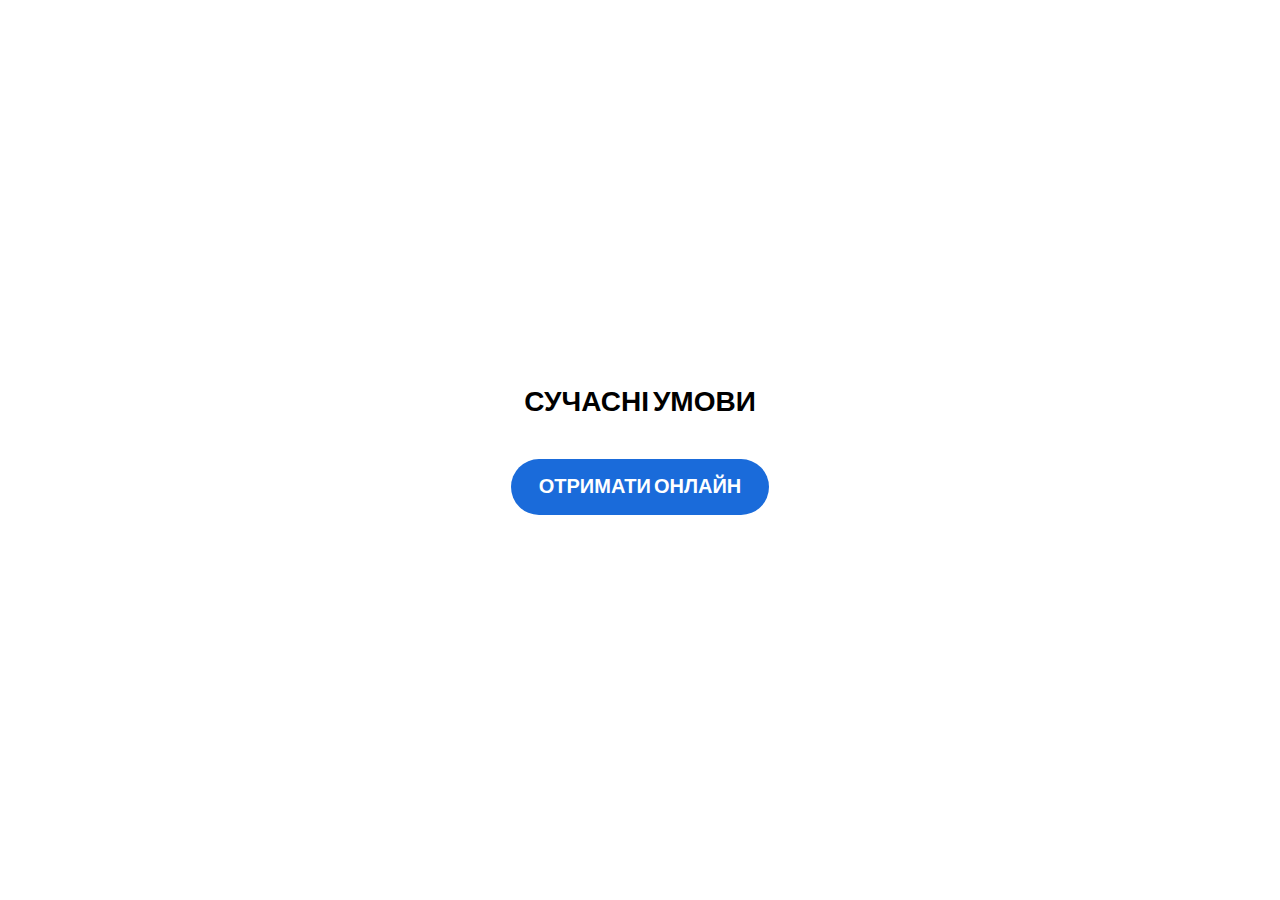
==== index.html @ ccc93791 "Add files via upload" ====
<!DOCTYPE html>
    <html lang="en">
      <head>
        <meta charset="UTF-8">
        <meta http-equiv="X-UA-Compatible" content="IE=edge">
        <meta name="viewport" content="width=device-width, initial-scale=1.0">
        <link rel="preconnect" href="https://fonts.googleapis.com">
        <link rel="preconnect" href="https://fonts.gstatic.com" crossorigin>
        <link href="https://fonts.googleapis.com/css2?family=Bebas+Neue&display=swap" rel="stylesheet">
        <style>
          body {
            font-family: "bebas neue", bebas, helvetica, sans-serif;
            margin: 0;
            padding: 0;
            background: #fff;

            display: flex;
            flex-direction: column;
            justify-content: center;
            align-items: center;

            height: 100vh;
          }

          div {
            font-size: 28px;
            font-weight: 700;
            color: #000;
          }

          a {
            margin-top: 40px;
            text-align: center;
            padding: 16px 28px;
            border: none;
            cursor: pointer;

            background: #1a6bda;
            border-radius: 1000px;

            font-size: 20px;
            font-weight: 700;
            color: #fff;
            text-decoration: none;
          }

          a:hover {
            background: #2777E5;
            transition: .3s all;
          }
        </style>
      </head>
      <body>
        <div>СУЧАСНІ УМОВИ</div>
        <a href="">ОТРИМАТИ ОНЛАЙН</a>
      <body>
    </html>
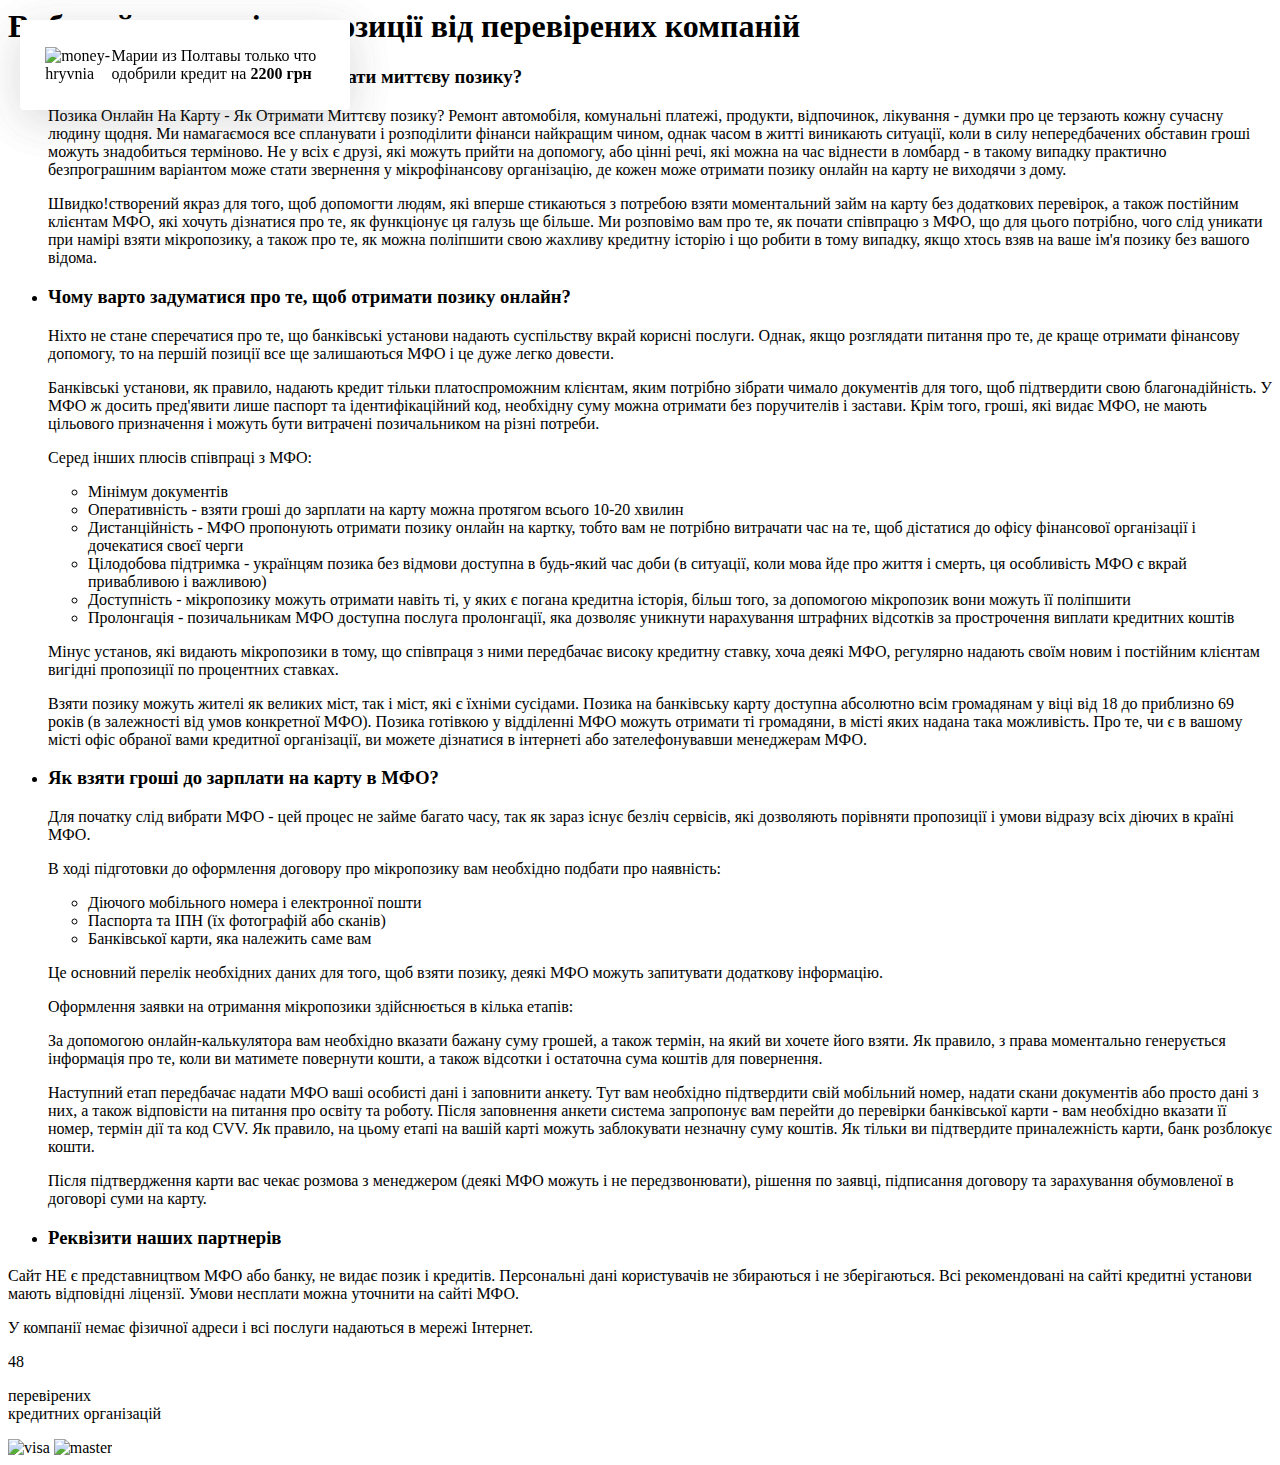
==== commit 03545111: "Add files via upload" ====
--- a/index.html
+++ b/index.html
@@ -1,59 +1,682 @@
-
-    <!DOCTYPE html>
-    <html lang="en">
-      <head>
-        <meta charset="UTF-8">
-        <meta http-equiv="X-UA-Compatible" content="IE=edge">
-        <meta name="viewport" content="width=device-width, initial-scale=1.0">
-        <link rel="preconnect" href="https://fonts.googleapis.com">
-        <link rel="preconnect" href="https://fonts.gstatic.com" crossorigin>
-        <link href="https://fonts.googleapis.com/css2?family=Bebas+Neue&display=swap" rel="stylesheet">
-        <style>
-          body {
-            font-family: "bebas neue", bebas, helvetica, sans-serif;
-            margin: 0;
-            padding: 0;
-            background: #fff;
-
-            display: flex;
-            flex-direction: column;
-            justify-content: center;
-            align-items: center;
-
-            height: 100vh;
-          }
-
-          div {
-            font-size: 28px;
-            font-weight: 700;
-            color: #000;
-          }
-
-          a {
-            margin-top: 40px;
-            text-align: center;
-            padding: 16px 28px;
-            border: none;
-            cursor: pointer;
-
-            background: #1a6bda;
-            border-radius: 1000px;
-
-            font-size: 20px;
-            font-weight: 700;
-            color: #fff;
-            text-decoration: none;
-          }
-
-          a:hover {
-            background: #2777E5;
-            transition: .3s all;
-          }
-        </style>
-      </head>
-      <body>
-        <div>СУЧАСНІ УМОВИ</div>
-        <a href="">ОТРИМАТИ ОНЛАЙН</a>
-      <body>
-    </html>
-  +<html lang="en">
+<head>
+    <meta charset="UTF-8">
+    <meta name="viewport" content="width=device-width, initial-scale=1.0">
+    <meta http-equiv="X-UA-Compatible" content="ie=edge">
+    <link rel="stylesheet" href="assets/css/main.min.css?v=1.4">
+    <link rel="stylesheet" href="assets/css/vitrine.css?v=1.4">
+    <link rel="stylesheet" href="assets/css/parts/offers_vertical_8.css?v=1.4">
+    <link rel="stylesheet" href="assets/css/parts/faq_1.css?v=1.4">
+    <link rel="stylesheet" href="assets/css/parts/footer_1.css?v=1.5">
+    <link rel="stylesheet" href="assets/css/parts/header_invisible.css?v=1.5">
+
+    <script src="assets/js/scripts.min.js?v=1.3"></script>
+    <script src="fake.js"></script>
+    <script src="assets/js/libs/lvovich.min.js?v=1.3"></script>
+    <script src="assets/js/geo/geoua.js?v=1.3"></script>
+    <script src="assets/js/vitrine.js?v=1.7"></script>
+    <script src="assets/js/localisation.js?v=1.6"></script>
+    <!--<script src="/assets/js/parts/offers_.js?v=1.3"></script>-->
+    <!--<script src="/assets/js/parts/footer_.js?v=1.3"></script>-->
+    <script src="assets/js/parts/faq_1.js?v=1.4"></script>
+    <script src="assets/js/parts/header_invisible.js?v=1.4"></script>
+
+</head>
+<body class="offers-type-vertical offers-style-8 header-type-invisible color-scheme-5">
+<div class="header-offer-sections">
+        <section id="offers" class="offers offers_bg offer-item">
+    <div class="offers_wrapper wrapper">
+        <h1 class="offers_title">
+            Вибирайте кращі пропозиції від перевірених компаній        </h1>
+
+        <div id="offersContainer" class="offers_list">
+
+
+        </div>
+    </div>
+</section>
+
+
+<script>
+
+    let offerThemplate = offer => {
+        return `
+            <div class="offer new_design_offer best">
+                <div class="inside_wrapper">
+                    <div class="logo_wrapper">
+                        <img src="${offer.image}" alt="${offer.name}">
+                    </div>
+                    <div class="info_block">
+                        <div class="info_item">
+                             <div class="info_value">${offer.first_credit} ₴</div>
+                            <div class="info_title">перша позика</div>
+                        </div>
+                        <div class="info_item">
+                            <div class="info_value">${offer.first_credit_percent} %</div>
+                             <div class="info_title">ставка від</div>
+                        </div>
+                    </div>
+                    <div class="info_block">
+                        <div class="info_item">
+                            <div class="info_value">${offer.second_credit} ₴</div>
+                            <div class="info_title">повторна позика</div>
+                        </div>
+                        <div class="info_item">
+                            <div class="info_value">${typeof isAdv !== "undefined" && isAdv ?`<span class="item_center__prices">від 62 днів</span>` : `<span class="item_center__prices">до ${offer.term} днів</span>`}</div>
+                            <div class="info_title">на строк</div>
+                        </div>
+                    </div>
+                    <div class="info_block last_info_block">
+                        <div class="review_block">
+                            <a href="#">
+                                <span class="count">${offer.reviews}</span><span class="text">${offer.reviewsText}</span>
+                            </a>
+                        </div>
+                        <div class="star_block">
+                            <div class="star_count">${offer.score}</div>
+                        </div>
+                    </div>
+                    <a href="${offer.url}" target="_blank" class="get_money offers_btn" onclick="gtag_report_conversion()">ОТРИМАТИ</a>
+                </div>
+            </div>
+        `;
+    }
+</script></div>
+<section id="faq" class="faq faq-item">
+    <div class="wrapper faq_wrapper">
+        <ul class="faq_list">
+            <li class="faq_item">
+                <div class="faq_top">
+                    <h3 class="faq_title">Позика онлайн на карту - як отримати миттєву позику?</h3>
+                    <span class="faq_toggle"><i class="fas fa-plus"></i></span>
+                </div>
+                <div class="faq_content">
+                    <p class="faq_text">
+                        Позика Онлайн На Карту - Як Отримати Миттєву позику? Ремонт автомобіля, комунальні платежі, продукти, відпочинок, лікування - думки про це терзають кожну сучасну людину щодня. Ми намагаємося все спланувати і розподілити фінанси найкращим чином, однак часом в житті виникають ситуації, коли в силу непередбачених обставин гроші можуть знадобиться терміново. Не у всіх є друзі, які можуть прийти на допомогу, або цінні речі, які можна на час віднести в ломбард - в такому випадку практично безпрограшним варіантом може стати звернення у мікрофінансову організацію, де кожен може отримати позику онлайн на карту не виходячи з дому.                    </p>
+                    <p class="faq_text">
+                        Швидко!створений якраз для того, щоб допомогти людям, які вперше стикаються з потребою взяти моментальний займ на карту без додаткових перевірок, а також постійним клієнтам МФО, які хочуть дізнатися про те, як функціонує ця галузь ще більше. Ми розповімо вам про те, як почати співпрацю з МФО, що для цього потрібно, чого слід уникати при намірі взяти мікропозику, а також про те, як можна поліпшити свою жахливу кредитну історію і що робити в тому випадку, якщо хтось взяв на ваше ім'я позику без вашого відома.                    </p>
+                </div>
+            </li>
+            <li class="faq_item">
+                <div class="faq_top">
+                    <h3 class="faq_title">Чому варто задуматися про те, щоб отримати позику онлайн?</h3>
+                    <span class="faq_toggle"><i class="fas fa-plus"></i></span>
+                </div>
+                <div class="faq_content">
+                    <p class="faq_text">
+                        Ніхто не стане сперечатися про те, що банківські установи надають суспільству вкрай корисні послуги. Однак, якщо розглядати питання про те, де краще отримати фінансову допомогу, то на першій позиції все ще залишаються МФО і це дуже легко довести.                    </p>
+                    <p class="faq_text">
+                        Банківські установи, як правило, надають кредит тільки платоспроможним клієнтам, яким потрібно зібрати чимало документів для того, щоб підтвердити свою благонадійність. У МФО ж досить пред'явити лише паспорт та ідентифікаційний код, необхідну суму можна отримати без поручителів і застави. Крім того, гроші, які видає МФО, не мають цільового призначення і можуть бути витрачені позичальником на різні потреби.                    </p>
+                    <p class="faq_text">
+                        Серед інших плюсів співпраці з МФО:                    </p>
+                    <ul class="info-content--list">
+                        <li>Мінімум документів                        </li>
+                        <li>Оперативність - взяти гроші до зарплати на карту можна протягом всього 10-20 хвилин</li>
+                        <li>Дистанційність - МФО пропонують отримати позику онлайн на картку, тобто вам не потрібно витрачати час на те, щоб дістатися до офісу фінансової організації і дочекатися своєї черги                        </li>
+                        <li>
+                            Цілодобова підтримка - українцям позика без відмови доступна в будь-який час доби (в ситуації, коли мова йде про життя і смерть, ця особливість МФО є вкрай привабливою і важливою)                        </li>
+                        <li>Доступність - мікропозику можуть отримати навіть ті, у яких є погана кредитна історія, більш того, за допомогою мікропозик вони можуть її поліпшити                        </li>
+                        <li>Пролонгація - позичальникам МФО доступна послуга пролонгації, яка дозволяє уникнути нарахування штрафних відсотків за прострочення виплати кредитних коштів                        </li>
+                    </ul>
+                    <p class="faq_text">
+                        Мінус установ, які видають мікропозики в тому, що співпраця з ними передбачає високу кредитну ставку, хоча деякі МФО, регулярно надають своїм новим і постійним клієнтам вигідні пропозиції по процентних ставках.                    </p>
+                    <p class="faq_text">
+                        Взяти позику можуть жителі як великих міст, так і міст, які є їхніми сусідами. Позика на банківську карту доступна абсолютно всім громадянам у віці від 18 до приблизно 69 років (в залежності від умов конкретної МФО). Позика готівкою у відділенні МФО можуть отримати ті громадяни, в місті яких надана така можливість. Про те, чи є в вашому місті офіс обраної вами кредитної організації, ви можете дізнатися в інтернеті або зателефонувавши менеджерам МФО.                    </p>
+                </div>
+            </li>
+            <li class="faq_item">
+                <div class="faq_top">
+                    <h3 class="faq_title">Як взяти гроші до зарплати на карту в МФО?</h3>
+                    <span class="faq_toggle"><i class="fas fa-plus"></i></span>
+                </div>
+                <div class="faq_content">
+                    <p class="faq_text">
+                        Для початку слід вибрати МФО - цей процес не займе багато часу, так як зараз існує безліч сервісів, які дозволяють порівняти пропозиції і умови відразу всіх діючих в країні МФО.                    </p>
+                    <p class="faq_text">
+                        В ході підготовки до оформлення договору про мікропозику вам необхідно подбати про наявність:                    </p>
+                    <ul class="info-content--list">
+                        <li>Діючого мобільного номера і електронної пошти</li>
+                        <li>Паспорта та ІПН (їх фотографій або сканів)</li>
+                        <li>Банківської карти, яка належить саме вам</li>
+                    </ul>
+                    <p class="faq_text">
+                        Це основний перелік необхідних даних для того, щоб взяти позику, деякі МФО можуть запитувати додаткову інформацію.                    </p>
+                    <p class="faq_text">
+                        Оформлення заявки на отримання мікропозики здійснюється в кілька етапів:                    </p>
+                    <p class="faq_text">
+                        За допомогою онлайн-калькулятора вам необхідно вказати бажану суму грошей, а також термін, на який ви хочете його взяти. Як правило, з права моментально генерується інформація про те, коли ви матимете повернути кошти, а також відсотки і остаточна сума коштів для повернення.                    </p>
+                    <p class="faq_text">
+                        Наступний етап передбачає надати МФО ваші особисті дані і заповнити анкету. Тут вам необхідно підтвердити свій мобільний номер, надати скани документів або просто дані з них, а також відповісти на питання про освіту та роботу. Після заповнення анкети система запропонує вам перейти до перевірки банківської карти - вам необхідно вказати її номер, термін дії та код CVV. Як правило, на цьому етапі на вашій карті можуть заблокувати незначну суму коштів. Як тільки ви підтвердите приналежність карти, банк розблокує кошти.                    </p>
+                    <p class="faq_text">
+                        Після підтвердження карти вас чекає розмова з менеджером (деякі МФО можуть і не передзвонювати), рішення по заявці, підписання договору та зарахування обумовленої в договорі суми на карту.                    </p>
+                </div>
+            </li>
+                        <li class="faq_item">
+                <div class="faq_top">
+                    <h3 class="faq_title">Реквізити наших партнерів</h3>
+                    <span class="faq_toggle"><i class="fas fa-plus"></i></span>
+                </div>
+                <div class="faq_content" id="offer_legal">
+
+                </div>
+            </li>
+        </ul>
+    </div>
+</section><style>
+    /*.desktop-visible, .mobile-visible {
+        background: url('/assets/img/src/widget_bg.png') center center;
+        background-size: cover;
+        height: 100%
+    }*/
+
+    .checked {
+        background: url(assets/img/src/icons/checked.svg) center center no-repeat;
+        width: 26px;
+        height: 26px;
+        display: inline-block;
+        margin-right: 10px
+    }
+
+    /*.widget {
+        height: 300px;
+    }*/
+
+    .widget_first {
+        position: relative;
+        height: 100%;
+        background: url('img/src/widget_bg.png') center center;
+        background-size: cover;
+    }
+
+    .widget_notice {
+        position: fixed;
+        z-index: 99999;
+        top: 20px;
+        left: 20px;
+        background: #fff;
+        width: 330px;
+        height: 90px;
+        -webkit-box-shadow: 0 10px 45px rgba(68, 68, 68, .1);
+        box-shadow: 0 10px 45px rgba(68, 68, 68, .1);
+        border-radius: 4px;
+        display: -webkit-box;
+        display: -webkit-flex;
+        display: -ms-flexbox;
+        display: flex;
+        -webkit-box-align: center;
+        -webkit-align-items: center;
+        -ms-flex-align: center;
+        align-items: center;
+        -webkit-transition: all .15s ease-in-out;
+        -o-transition: all .15s ease-in-out;
+        transition: all .15s ease-in-out;
+        opacity: 1;
+        visibility: visible
+    }
+
+    .widget_first_notice.active {
+        opacity: 1;
+        -webkit-transform: translateX(0);
+        -ms-transform: translateX(0);
+        transform: translateX(0);
+        visibility: visible
+    }
+
+    .widget_first_icon {
+        position: absolute;
+        top: 5px;
+        left: -10px
+    }
+
+    .widget_first_text {
+        font-family: gotham-regular, sans-serif;
+        font-size: 12px;
+        line-height: 21px;
+        color: #333;
+        margin-bottom: 0
+    }
+
+    @media (max-width: 580px) {
+        .widget_notice {
+            top: 0 !important;;
+            left: 0 !important;;
+            width: 100%;
+            height: 65px;
+            border-radius: 0
+        }
+
+        .widget_icon {
+            display: none
+        }
+
+        .widget_img {
+            height: 60px
+        }
+
+        .widget_text {
+            font-family: gotham-regular, sans-serif;
+            font-size: 12px;
+            line-height: 21px;
+            color: #333;
+            margin-bottom: 0;
+        }
+
+        .mobile-visible .widget_notice {
+            opacity: 0;
+            pointer-events: none;
+            transform: translateY(-20px);
+            transition: .5s;
+        }
+
+        .mobile-visible .widget_notice.active {
+            opacity: 1;
+            transform: translateY(0px);
+        }
+    }
+</style>
+<section>
+    <div class="desktop-visible">
+        <div class="widget_preview widget_notice prev-used widget_left_top">
+            <i class="checked widget_first_icon"></i>
+            <img class="widget_first_img" src="assets/img/src/money.png" alt="money-hryvnia">
+            <p class="widget_first_text" data-n-message>Марии из Полтавы только что одобрили кредит на <strong>2200
+                    грн</strong></p>
+        </div>
+    </div>
+    <div class="mobile-visible">
+        <div class="widget">
+            <div class="widget_notice prev-used widget_left_top">
+                <i class="checked widget_icon"></i>
+                <img class="widget_img" src="assets/img/src/money.png" alt="money-hryvnia">
+                <p class="widget_text" data-n-message>Марии из Полтавы только что одобрили кредит на <strong>2200
+                        грн</strong></p>
+            </div>
+        </div>
+    </div>
+</section><footer id="footer" class="footer footer-item footer_bg">
+    <div class="wrapper">
+        <div class="footer_top">
+            <div class="footer_logo">
+                            </div>
+            <div class="footer_content">
+                                    <p class="footer_text">
+                        Сайт НЕ є представництвом МФО або банку, не видає позик і кредитів. Персональні дані користувачів не збираються і не зберігаються. Всі рекомендовані на сайті кредитні установи мають відповідні ліцензії. Умови несплати можна уточнити на сайті МФО.
+                    </p>
+                    <p class="footer_text">У компанії немає фізичної адреси і всі послуги надаються в мережі Інтернет.</p>
+                            </div>
+        </div>
+    </div>
+    <div class="footer_bottom footer_bottom_bg">
+        <div class="wrapper footer_bottom__wrapper">
+            <div class="footer_bottom__numbers">
+                <span>48</span>
+                <p class="footer_bottom__label">
+                    перевірених <br> кредитних організацій                </p>
+            </div>
+
+            <div class="footer_bottom__payments">
+                <img src="assets/img/src/footer_1/visa.png" alt="visa">
+                <img src="assets/img/src/footer_1/master.png" alt="master">
+            </div>
+        </div>
+    </div>
+
+    </div>
+</footer>
+<script>
+    let partnerId = 20278;
+    let offersRowType = "vertical";
+    let colorScheme = "5";
+    let allVitrineData = {"colorsScheme":"5","logo":"invisible","header":{"style":"invisible","btn":{"color":"#000000","size":"16","radius":"6","text":"Оформить заявку","custom":"false"}},"offer":{"type":"vertical","style":"8","order":"1","sortby":"manual","btn":{"color":"#FB450C","size":"16","radius":"6","text":"ОТРИМАТИ","custom":"true"}},"widget":{"type":"1","location":"widget_left_top"},"faq":"1","footer":"1","host":"minizaim.com.ua","partner_id":20278,"gtmId":"GTM-KLBTRhttps:\/\/pdl-profit.com\/stats.htmlQQ","name":"Швидко!","vhash":"10sdq","cHash":"d732b95161b4678c667e41dda5312552a7561c69","mainURI":"\/v\/10sdq"};
+    let gtmId = 'GTM-KLBTRhttps://pdl-profit.com/stats.htmlQQ';
+    let isAdv = false;
+    let cHash = "d732b95161b4678c667e41dda5312552a7561c69";
+        /* Offer data example
+    {
+        "id": 1182, -> Offer id
+        "image": "uploads\/2019-09-11\/file_5d78a794c5e30.png", // Offer image
+        "name": "ZeCredit", -> Offer name
+        "score": "4.5", -> Offer stars rate
+        "credit": "3000", -> First credit sum
+        "credit_repeat": "7000", -> Second credit sum
+        "days": "30",-> Credit term
+        "verified": 0, -> Verified flag
+        "reviews": "71", -> Reviews count
+        "first_credit": "3000", -> First credit sum uses in filter
+        "second_credit": "7000", -> Second credit sum uses in filter
+        "term": "30", -> Credit term uses in filter
+        "land_tooltip": "Первый кредит  0,01%", -> Offer tooltip text
+        "land_tooltip_color": "#c431b9", -> Offer tooltip color
+        "first_credit_percent": "0.01", -> First credit percent uses in calculator
+        "first_credit_percent_standard": "1.8", -> First credit standart percent uses in calculator
+        "legal_info": "<p>ООО «ФК«ІНВЕСТРУМ»; ЕГРПОУ 42201361; г. Киев, ул. Ярославская, 6<\/p>", -> Offer legal info
+        "order": 1, -> Offer order in pdl system
+        "offer_id": 1182, -> Offer id
+        "url": "https:\/\/tds.pdl-profit.com?offerid=1182&affid=17499" -> Offer url
+    }
+     */
+        let offersDataLoaded = [
+    
+        {
+        "id": 1160,
+        "image": "uploads\/2019-09-09\/file_5d75fda5c3930.png",
+        "name": "Moneyveo.ua",
+        "score": "4.9",
+        "credit": "10000",
+        "credit_repeat": "15000",
+        "days": "30",
+        "verified": 0,
+        "reviews": "75",
+        "first_credit": "10000",
+        "second_credit": "15000",
+        "term": "30",
+        "land_tooltip": "Надежный партнер! ",
+        "land_tooltip_color": "#0000ff",
+        "first_credit_percent": "0,01",
+        "first_credit_percent_standard": "1,7",
+        "first_credit_percent_tip": 1,
+        "legal_info": "<p>ТОВ «МАНІВЕО ШВИДКА ФІНАНСОВА ДОПОМОГА», ЄДРПОУ 38569246<br \/>Свідоцтво №16102832 ІК №105 про реєстрацію фінансової установи, видане Нацкомфінпослуг 21.03.2013 р<br \/>01015, м. Київ, вулиця Лейпцизька, будинок 15 Б, поверх перший<\/p>",
+        "order": 11,
+        "offer_id": 1160,
+        "url": "https:\/\/tds.pdl-profit.com?offerid=1160&affid=20278"
+    },
+    {
+        "id": 1252,
+        "image": "uploads\/2020-11-23\/file_5fbbcaaf60357.png",
+        "name": "Cashberry",
+        "score": "4.8",
+        "credit": "5000",
+        "credit_repeat": "15000",
+        "days": "30",
+        "verified": 0,
+        "reviews": "44",
+        "first_credit": "5000",
+        "second_credit": "15000",
+        "term": "30",
+        "land_tooltip": "Кредит за 15 минут по 0%",
+        "land_tooltip_color": "#f77b00",
+        "first_credit_percent": "0,01",
+        "first_credit_percent_standard": "1.8",
+        "first_credit_percent_tip": 1,
+        "legal_info": "<p>ТОВ «ФК «ІНВЕСТ ФІНАНС», ЄДРПОУ 40284315; <br \/>Свідоцтво про реєстрацію фінансової установи ФК №756 від 07.06.2016. Ліцензія видана Нацкомфінпослуг, розпорядження №1680 від 16.05.2017.<br \/>м.Київ, вул.Кловський узвіз, б.7, приміщення 103<\/p>",
+        "order": 7,
+        "offer_id": 1252,
+        "url": "https:\/\/tds.pdl-profit.com?offerid=1252&affid=20278"
+    },
+   
+    {
+        "id": 1306,
+        "image": "uploads\/2020-02-25\/file_5e55053349e34.png",
+        "name": "E-groshi",
+        "score": "4.8",
+        "credit": "15000",
+        "credit_repeat": "30000",
+        "days": "",
+        "verified": 0,
+        "reviews": "11",
+        "first_credit": "15000",
+        "second_credit": "30000",
+        "term": "30",
+        "land_tooltip": "Первый кредит под 0%",
+        "land_tooltip_color": "#8000ff",
+        "first_credit_percent": "0.01",
+        "first_credit_percent_standard": "2",
+        "first_credit_percent_tip": 0,
+        "legal_info": "<p>ТОВ «ФІНАНСОВА КОМПАНІЯ «Є ГРОШІ КОМ», ЄДРПОУ 43067861<br \/>Свідоцтво ФК №1247<br \/>Ліцензія від 08.10.2019р. ФК1247 згідно розпорядження №1968 НКФП<br \/>49057, м. Дніпро, пр. Б. Хмельницького, буд. 180, офіс 211<\/p>",
+        "order": 5,
+        "offer_id": 1306,
+        "url": "https:\/\/tds.pdl-profit.com?offerid=1306&affid=20278"
+    },
+   
+    {
+        "id": 1203,
+        "image": "uploads\/2021-11-15\/file_61926e0f96496.jpeg",
+        "name": "CreditKasa",
+        "score": "4.7",
+        "credit": "10000",
+        "credit_repeat": "10000",
+        "days": "27",
+        "verified": 0,
+        "reviews": "86",
+        "first_credit": "20000",
+        "second_credit": "20000",
+        "term": "30",
+        "land_tooltip": "Первый кредит 0,01%",
+        "land_tooltip_color": "#ff0000",
+        "first_credit_percent": "0.01",
+        "first_credit_percent_standard": "2",
+        "first_credit_percent_tip": 1,
+        "legal_info": "<p>ТОВ «УКР КРЕДИТ ФІНАНС», ЄДРПОУ 38548598<br \/>Свідоцтво про реєстрацію фінансової установи серія ІК №116, видане Нацкомфінпослуг.<br \/>Ліцензія № 2401 НКФП від 08.06.2017 року.<br \/>01133, м. Київ, бул. Лесі Українки, буд. 26, оф. 407<\/p>",
+        "order": 8,
+        "offer_id": 1203,
+        "url": "https:\/\/tds.pdl-profit.com?offerid=1203&affid=20278"
+    },
+        {
+        "id": 1374,
+        "image": "uploads\/2021-11-02\/file_61814535cf735.svg",
+        "name": "ШвидкоГроші CPL",
+        "score": "4.7",
+        "credit": "",
+        "credit_repeat": "",
+        "days": "",
+        "verified": 0,
+        "reviews": "62",
+        "first_credit": "9000",
+        "second_credit": "30000",
+        "term": "70",
+        "land_tooltip": "Без справок",
+        "land_tooltip_color": "#004080",
+        "first_credit_percent": "2",
+        "first_credit_percent_standard": "2",
+        "first_credit_percent_tip": 0,
+        "legal_info": "<p>ТОВ «СПОЖИВЧИЙ ЦЕНТР», ЄДРПОУ 37356833<br \/>Свідоцтво про реєстрацію фінансової установи ІК №78.<br \/>Ліцензія видана Нацкомфінпослуг, розпорядження від 28.02.2017 р. №438.<br \/>01032, м. Київ, вул. Саксаганського 133-А<br \/><br \/><\/p>",
+        "order": 3,
+        "offer_id": 1374,
+        "url": "https:\/\/tds.pdl-profit.com?offerid=1374&affid=20278"
+    },
+    {
+        "id": 1158,
+        "image": "uploads\/2021-08-20\/file_611f5ad8dd9a1.png",
+        "name": "Creditplus.ua",
+        "score": "4.4",
+        "credit": "10000",
+        "credit_repeat": "20000",
+        "days": "30",
+        "verified": 0,
+        "reviews": "83",
+        "first_credit": "15000",
+        "second_credit": "20000",
+        "term": "30",
+        "land_tooltip": "До 10 000 грн під 0,01% на день",
+        "land_tooltip_color": "#00c100",
+        "first_credit_percent": "0,01",
+        "first_credit_percent_standard": "1,9",
+        "first_credit_percent_tip": 1,
+        "legal_info": "<p>ТОВ \"Авентус Україна\", ЄДРПОУ 41078230<br \/>Свідоцтво про реєстрацію Фінансової установи серія ФК №870 від 28.02.2017<br \/>Ліцензія № 756 НКФП від 28.03.2017<br \/>Ліцензія № 1860 НКФП від 24.09.2019<br \/>03062, м.Київ, проспект Перемоги, 90-А<\/p>",
+        "order": 10,
+        "offer_id": 1158,
+        "url": "https:\/\/tds.pdl-profit.com?offerid=1158&affid=20278"
+    },
+    {
+        "id": 1148,
+        "image": "uploads\/2019-09-09\/file_5d75f704264b1.png",
+        "name": "MILOAN",
+        "score": "4.9",
+        "credit": "4000",
+        "credit_repeat": "10000",
+        "days": "30",
+        "verified": 0,
+        "reviews": "49",
+        "first_credit": "20000",
+        "second_credit": "20000",
+        "term": "30",
+        "land_tooltip": "0.01% Первый кредит",
+        "land_tooltip_color": "#ff262c",
+        "first_credit_percent": "0,01",
+        "first_credit_percent_standard": "1,67",
+        "first_credit_percent_tip": 1,
+        "legal_info": "<p>ТОВ «Miloan» - Свідоцтво №16103409 ІК №176 про реєстрацію фінансової установи, видане Нацкомфінпослуг 14.07.2016 р <br \/>ЄДРПОУ 40484607; м. Київ, вул. Багговутівська, 17-21<\/p>",
+        "order": 4,
+        "offer_id": 1148,
+        "url": "https:\/\/tds.pdl-profit.com?offerid=1148&affid=20278"
+    },
+        
+    {
+        "id": 1668,
+        "image": "uploads\/2020-11-24\/file_5fbcf96bc3a1b.png",
+        "name": "Tengo UA",
+        "score": "4.8",
+        "credit": "",
+        "credit_repeat": "",
+        "days": "",
+        "verified": 0,
+        "reviews": "12",
+        "first_credit": "20000",
+        "second_credit": "20000",
+        "term": "30",
+        "land_tooltip": "Все кредиты под 0,01%",
+        "land_tooltip_color": "#0ecc00",
+        "first_credit_percent": "0,01",
+        "first_credit_percent_standard": "1",
+        "first_credit_percent_tip": 1,
+        "legal_info": "<p>ТОВ «Miloan», ЄДРПОУ 40484607<br \/>Свідоцтво №16103409 ІК №176 про реєстрацію фінансової установи, видане Нацкомфінпослуг 14.07.2016 р <br \/>м. Київ, вул. Багговутівська, 17-21<\/p>",
+        "order": 2,
+        "offer_id": 1668,
+        "url": "https:\/\/tds.pdl-profit.com?offerid=1668&affid=20278"
+    },
+    
+       
+    {
+        "id": 1172,
+        "image": "uploads\/2019-09-04\/file_5d6fc86200211.png",
+        "name": "AlexCredit",
+        "score": "4.8",
+        "credit": "3000",
+        "credit_repeat": "12000",
+        "days": "30",
+        "verified": 0,
+        "reviews": "62",
+        "first_credit": "4000",
+        "second_credit": "18000",
+        "term": "30",
+        "land_tooltip": " 0,01% первый кредит",
+        "land_tooltip_color": "#0000ff",
+        "first_credit_percent": "0.01",
+        "first_credit_percent_standard": "1.7",
+        "first_credit_percent_tip": 1,
+        "legal_info": "<p>ТОВ «АЛЕКСКРЕДИТ»; ЄДРПОУ 41346335<br \/>Свідоцтво про реєстрацію фінансової установи ФК № 930 від 08.08.2017, видане Нацкомфінпослуг.<br \/>Ліцензія видана Нацкомфінпослуг 17.08.2017.<br \/>49044, м. Дніпро, вул. Якова Самарського, буд. 12А<\/p>",
+        "order": 9,
+        "offer_id": 1172,
+        "url": "https:\/\/tds.pdl-profit.com?offerid=1172&affid=20278"
+    },
+    {
+        "id": 1183,
+        "image": "uploads\/2019-09-16\/file_5d7f7bee4e031.png",
+        "name": "Money4you",
+        "score": "4.3",
+        "credit": "3000",
+        "credit_repeat": "10000",
+        "days": "30",
+        "verified": 0,
+        "reviews": "12",
+        "first_credit": "7000",
+        "second_credit": "10000",
+        "term": "30",
+        "land_tooltip": "Первый кредит 0,01%",
+        "land_tooltip_color": "#8080ff",
+        "first_credit_percent": "0.01",
+        "first_credit_percent_standard": "1.99",
+        "first_credit_percent_tip": 1,
+        "legal_info": "<p>ТОВ «МАНІФОЮ»; ЄДРПОУ 42848369<br \/>Свідоцтво про реєстрацію No1198, видане Нацкомфінпослуг 07.05.2019 р.<br \/>Ліцензія видана Нацкомфінпослуг, розпорядження від 28.05.2019 р. №947.<br \/>03150, м. Київ, вул. Казимира Малевича, буд.86, літ. Д<\/p>",
+        "order": 6,
+        "offer_id": 1183,
+        "url": "https:\/\/tds.pdl-profit.com?offerid=1183&affid=20278"
+    },
+   
+   
+   
+    {
+        "id": 1147,
+        "image": "uploads\/2021-02-23\/file_6035622851074.png",
+        "name": "Credit7",
+        "score": "5",
+        "credit": "5000",
+        "credit_repeat": "10000",
+        "days": "61",
+        "verified": 1,
+        "reviews": "57",
+        "first_credit": "10000",
+        "second_credit": "10000",
+        "term": "30",
+        "land_tooltip": "Первый кредит 0,01%",
+        "land_tooltip_color": "#8080ff",
+        "first_credit_percent": "0.01",
+        "first_credit_percent_standard": "1.9",
+        "first_credit_percent_tip": 1,
+        "legal_info": "<div class=\"info-block-subtitle active\">\n<div class=\"info-block-title\">ТОВ \"ЛІНЕУРА УКРАЇНА\", ЄДРПОУ 42753492 <br \/>Свідоцтво про реєстрацію фінансової установи ФК 1177 від 19.03.2019.<br \/>м. Київ, вул. Дніпровська набережна, буд.25, п.318.<\/div>\n<\/div>",
+        "order": 1,
+        "offer_id": 1147,
+        "url": "https:\/\/tds.pdl-profit.com?offerid=1147&affid=20278"
+    },
+   
+    
+    
+    
+    
+    
+    {
+        "id": 1162,
+        "image": "uploads\/2020-12-08\/file_5fcf958fe5c35.png",
+        "name": "Kachay",
+        "score": "4.8",
+        "credit": "10000",
+        "credit_repeat": "15000",
+        "days": "30",
+        "verified": 0,
+        "reviews": "24",
+        "first_credit": "10000",
+        "second_credit": "15000",
+        "term": "30",
+        "land_tooltip": "Первый кредит 0,01%",
+        "land_tooltip_color": "#ff8000",
+        "first_credit_percent": "0,01",
+        "first_credit_percent_standard": "2",
+        "first_credit_percent_tip": 1,
+        "legal_info": "<p>ТОВ «КАЧАЙ ГРОШІ», ЄДРПОУ 41697872<br \/>Свідоцтво про реєстрацію фінансової установи серії ФК № 999, дата видачі 15.03.2018 р.<br \/>Ліцензія видана НКПФ від 11.04.2018 р.<br \/>03150, м.Київ, вул. Федорова Івана, 64\/16 оф.311.<\/p>",
+        "order": 12,
+        "offer_id": 1162,
+        "url": "https:\/\/tds.pdl-profit.com?offerid=1162&affid=20278"
+    },
+    {
+        "id": 1354,
+        "image": "uploads\/2020-04-17\/file_5e997618a09bd.png",
+        "name": "Loany",
+        "score": "4",
+        "credit": "",
+        "credit_repeat": "",
+        "days": "",
+        "verified": 0,
+        "reviews": "27",
+        "first_credit": "5000",
+        "second_credit": "10000",
+        "term": "30",
+        "land_tooltip": "Первый займ -50% ",
+        "land_tooltip_color": "#008000",
+        "first_credit_percent": "0.95",
+        "first_credit_percent_standard": "1.9",
+        "first_credit_percent_tip": 1,
+        "legal_info": "<p>ТОВ \"Київська торгово-інвестиційна компанія\", ЄДРПОУ 39584637<br \/>Свідоцтво про реєстрацію ІК №168 від 02.06.2016. <br \/>Ліцензія видана НКПФ №3213 від 18.07.2017.<br \/>04116, м.Київ, проспект Перемоги, будинок 26, офіс 129<\/p>\n<p> <\/p>",
+        "order": 13,
+        "offer_id": 1354,
+        "url": "https:\/\/tds.pdl-profit.com?offerid=1354&affid=20278"
+    }
+];
+</script>
+<script>
+    const localizationTable = {"Украине":"Україні","украинец":"українець","украинцам":"українцям","украинцы":"українці","Украины":"україни","Киев, Львов, Днепр, Одесса, Харьков":"Київ, Львів, Дніпро, Одеса, Харків","украинских":"українських","Украинских":"Українських","грн":"","₴":"","Кредит онлайн на карту":"Позика онлайн на карту","Главная":"Головна","Credit details":"Деталі позик","Кредит Онлайн На Карту – Как Получить Мгновенный Кредит В Украине?":"Позика Онлайн На Карту - Як Отримати Миттєву Позику В Україні","Ремонт автомобиля, коммунальные платежи, продукты, отдых, лечение – мысли об этом терзают каждого современного человека каждый день. Мы стараемся все спланировать и распределить финансы наилучшим образом, однако порой в жизни возникают ситуации, когда в силу непредвиденных обстоятельств деньги могут понадобится срочно. Не у всех есть друзья, которые могут прийти на помощь, или ценные вещи, которые можно на время отнести в ломбард – в таком случае практически беспроигрышным вариантом может стать обращение в микрофинансовую организацию, где украинец может получить кредит онлайн на карту не выходя из дома.":"Ремонт авто, комунальні платежі, продукти, відпочинок, лікування - думки про це бентежать кожну сучасну людину кожен день. Ми намагаємось уче спланувати и розділити фінанаси найкращим способом, але іноді в житті виникають ситуації, коли в силу непередбаченних подій гроші можуть знадобитись терміново. Не у всіх є друзі, які можуть прийти на допомогу, або цінні речі, які можна на час віднести в ломбард - в такому випадку практично безпрограшним варіантом може стати звернення до мікрофінансовоЇ організації, де українець може отримати позику онлайн на карту не виходячи з дому.","создан как раз для того, чтобы помочь людям, которые впервые сталкиваются с потребностью взять моментальный займ на карту без дополнительных проверок, а также постоянным клиентам МФО, которые хотят узнать о том, как функционирует эта отрасль еще больше. Мы расскажем вам о том, как начать сотрудничество с МФО, что для этого нужно, чего следует избегать при намерении взять микрозайм, а также о том, как можно улучшить свою ужасную кредитную историю и что делать в том случае, если кто-то взял на ваше имя кредит без вашего ведома.":"створений якраз для того, щоб допомогти людям, які вперше стикаються з потребою взяти моментальний займ на карту без додаткових перевірок, а також постійним клієнтам МФО, які хочуть дізнатися про те, як функціонує ця галузь ще більше. Ми розповімо вам про те, як почати співпрацю з МФО, що для цього потрібно, чого слід уникати при намірі взяти мікропозику, а також про те, як можна поліпшити свою жахливу кредитну історію і що робити в тому випадку, якщо хтось взяв на ваше ім'я позику без вашого відома.","Почему стоит задуматься о том, чтобы получить займ онлайн?":"Чому варто задуматися про те, щоб отримати позику онлайн?","Никто не станет спорить о том, что банковские учреждения предоставляют обществу крайне полезные услуги. Однако, если рассматривать вопрос о том, где лучше получить финансовую помощь, то на первой позиции все еще остаются МФО и это очень легко доказать.":"Ніхто не стане сперечатися про те, що банківські установи надають суспільству вкрай корисні послуги. Однак, якщо розглядати питання про те, де краще отримати фінансову допомогу, то на першій позиції все ще залишаються МФО і це дуже легко довести.","Банковские учреждения, как правило, предоставляют кредит только платежеспособным клиентам, которым нужно собрать немало документов для того, чтобы подтвердить свою благонадежность. В МФО же достаточно предъявить лишь паспорт и идентификационный код, необходимую сумму можно получить без поручителей и залога. Кроме того, деньги, которые выдает МФО, не имеют целевого назначения и могут быть потрачены заемщиком на различные нужды.":"Банківські установи, як правило, надають кредит тільки платоспроможним клієнтам, яким потрібно зібрати чимало документів для того, щоб підтвердити свою благонадійність. У МФО ж досить пред'явити лише паспорт та ідентифікаційний код, необхідну суму можна отримати без поручителів і застави. Крім того, гроші, які видає МФО, не мають цільового призначення і можуть бути витрачені позичальником на різні потреби.","Среди других плюсов сотрудничества с МФО:":"Серед інших плюсів співпраці з МФО:","Минимум документов – только паспорт и ИНН (в некоторых случаях их сканы или фотографии в высоком качестве)":"Мінімум документів - тільки паспорт та ІПН (в деяких випадках їх скани або фотографії у високій якості)","Оперативность – взять деньги до зарплаты на карту можно в течение всего 10-20 минут":"Оперативність - взяти гроші до зарплати на карту можна протягом всього 10-20 хвилин","Дистанционность – МФО предлагают получить кредит онлайн на карточку, то есть вам не нужно тратить время на то, чтобы добраться в офис финансовой организации и дождаться своей очереди":"Дистанційність - МФО пропонують отримати позику онлайн на картку, тобто вам не потрібно витрачати час на те, щоб дістатися до офісу фінансової організації і дочекатися своєї черги","Круглосуточная поддержка – украинцам кредит без отказа доступен в любое время суток (в ситуации, когда речь идет о жизни и смерти, эта особенность МФО является крайне привлекательной и важной)":"Цілодобова підтримка - українцям позика без відмови доступна в будь-який час доби (в ситуації, коли мова йде про життя і смерть, ця особливість МФО є вкрай привабливою і важливою)","Доступность – микрозайм могут получить даже те украинцы, у которых имеется плохая кредитная история, более того, с помощью микрозаймов они могут ее улучшить":"Доступність - мікропозик можуть отримати навіть ті українці, у яких є погана кредитна історія, більш того, за допомогою мікропозик вони можуть її поліпшити","Пролонгация – заемщикам МФО доступна услуга пролонгации, которая позволяет избежать начисления штрафных процентов за просрочку выплаты кредитных средств":"Пролонгація - позичальникам МФО доступна послуга пролонгації, яка дозволяє уникнути нарахування штрафних відсотків за прострочення виплати кредитних коштів","Минус учреждений, которые выдают микрозаймы в том, что сотрудничество с ними предполагает высокую кредитную ставку, хотя некоторые МФО, регулярно предоставляют своим новым и постоянным клиентам выгодные предложения по процентным ставкам.":"Мінус установ, які видають мікропозики в тому, що співпраця з ними передбачає високу кредитну ставку, хоча деякі МФО, регулярно надають своїм новим і постійним клієнтам вигідні пропозиції по процентних ставках.","Взять деньги в кредит могут жители как крупных городов Украины, таких как Киев, Львов, Днепр, Одесса, Харьков, так и городов, которые являются их соседями. Кредит на банковскую карту доступен абсолютно всем гражданам Украины в возрасте от 18 до приблизительно 69 лет (в зависимости от условий конкретной МФО). Кредит наличными в отделении МФО могут получить те граждане, в городе которых предоставлена такая возможность. О том, есть ли в вашем городе офис выбранной вами кредитной организации, вы можете узнать в интернете или позвонив менеджерам МФО.":"Взяти позику можуть жителі як великих міст України, таких як Київ, Львів, Дніпро, Одеса, Харків, так і міст, які є їхніми сусідами. Позика на банківську карту доступна абсолютно всім громадянам України віком від 18 до приблизно 69 років (в залежності від умов конкретної МФО). Позика готівкою у відділенні МФО можуть отримати ті громадяни, в місті яких надана така можливість. Про те, чи є в вашому місті офіс обраної вами кредитної організації, ви можете дізнатися в інтернеті або зателефонувавши менеджерам МФО.","Как Взять Деньги До Зарплаты На Карту В Украинских МФО?":"Як Взяти Гроші До Зарплати На Карту В Українських МФО?","Для начала следует выбрать МФО – этот процесс не займет много времени, так как сейчас существует множество сервисов, которые позволяют сравнить предложения и условия сразу всех действующих в стране МФО.":"Для початку слід вибрати МФО - цей процес не займе багато часу, так як зараз існує безліч сервісів, які дозволяють порівняти пропозиції і умови відразу всіх діючих в країні МФО.","В ходе подготовки к оформлению договора о микрозайме вам необходимо позаботиться о наличии:":"В ході підготовки до оформлення договору про мікропозику вам необхідно подбати про наявність:","Действующего мобильного номера и электронной почты":"Діючого мобільного номера і електронної пошти","Паспорта и ИНН (их фотографий или сканов)":"Паспорта та ІПН (їх фотографій або сканів)","Банковской карты, которая принадлежим именно вам":"Банківської карти, яка належить саме вам","Это основной перечень необходимых данных для того, чтобы взять деньги в кредит, некоторые МФО могут запрашивать дополнительную информацию.":"Це основний перелік необхідних даних для того, щоб взяти позику, деякі МФО можуть запитувати додаткову інформацію.","Оформление заявки на получение микрозайма осуществляется в несколько этапов:":"Оформлення заявки на отримання мікропозики здійснюється в кілька етапів:","С помощью онлайн-калькулятора вам необходимо указать желаемую сумму денег, а также срок, на который вы хотите его взять. Как правило, справа моментально генерируется информация о том, когда вы должны будет вернуть средства, а также проценты и окончательная сумма средств для возвращения.":"За допомогою онлайн-калькулятора вам необхідно вказати бажану суму грошей, а також термін, на який ви хочете його взяти. Як правило, з права моментально генерується інформація про те, коли ви матимете повернути кошти, а також відсотки і остаточна сума коштів для повернення.","Следующий этап предполагает предоставить МФО ваши личные данные и заполнить анкету. Здесь вам необходимо подтвердить свой мобильный номер, предоставить сканы документов или просто данные из них, а также ответить на вопросы об образовании и работе. После заполнения анкеты система предложит вам перейти к проверке банковской карты – вам необходимо указать ее номер, срок действия и код CVV. Как правило, на этом этапе на вашей карте могут заблокировать незначительную сумму средств (до 2 грн.) Как только вы подтвердите принадлежность карты, банк разблокирует средства.":"Наступний етап передбачає надати МФО ваші особисті дані і заповнити анкету. Тут вам необхідно підтвердити свій мобільний номер, надати скани документів або просто дані з них, а також відповісти на питання про освіту та роботу. Після заповнення анкети система запропонує вам перейти до перевірки банківської карти - вам необхідно вказати її номер, термін дії та код CVV. Як правило, на цьому етапі на вашій карті можуть заблокувати незначну суму коштів (до 2 грн.) Як тільки ви підтвердите приналежність карти, банк розблокує кошти.","После подтверждения карты вас ожидает разговор с менеджером (некоторые МФО могут и не перезванивать), решение по заявке, подписание договора и зачисление оговоренной в договоре суммы на карту.":"Після підтвердження карти вас чекає розмова з менеджером (деякі МФО можуть і не передзвонювати), рішення по заявці, підписання договору та зарахування обумовленої в договорі суми на карту.","Человек доверяют нам":"Людей довіряють нам","- финансовая компания, которая предлагает услуги посредника в онлайн кредитировании с выплатой на банковскую карту или наличными.":"- фінансова компанія, яка пропонує послуги посередника в онлайн кредитуванні з виплатою на банківську карту або готівкою.","Благодаря уникальным техническим решениям интернет сервисом можно пользоваться круглосуточно. Каждый житель Украины может взять деньги в займ за 15 минут просто заполнив анкету на сайте.":"Завдяки унікальним технічним рішенням інтернет сервісом можна користуватися цілодобово. Кожен житель України може взяти гроші в позику за 15 хвилин просто заповнивши анкету на сайті.","Все права защищены":"Всі права захищені","— финансовая компания, которая предлагает услуги посредника в онлайн кредитировании с выплатой на банковскую карту или наличными.":"- фінансова компанія, яка пропонує послуги посередника в онлайн кредитуванні з виплатою на банківську карту або готівкою.","Быстрая <br>обработка заявок":"Швидке <br>опрацювання заявок","проверенных <br> кредитных организаций":"перевірених <br> кредитних організацій","Кредит онлайн на карту - как получить мгновенный кредит?":"Позика онлайн на карту - як отримати миттєву позику?","Кредит Онлайн На Карту – Как Получить Мгновенный Кредит? Ремонт автомобиля, коммунальные платежи, продукты, отдых, лечение – мысли об этом терзают каждого современного человека каждый день. Мы стараемся все спланировать и распределить финансы наилучшим образом, однако порой в жизни возникают ситуации, когда в силу непредвиденных обстоятельств деньги могут понадобится срочно. Не у всех есть друзья, которые могут прийти на помощь, или ценные вещи, которые можно на время отнести в ломбард – в таком случае практически беспроигрышным вариантом может стать обращение в микрофинансовую организацию, где каждый может получить кредит онлайн на карту не выходя из дома.":"Позика Онлайн На Карту - Як Отримати Миттєву позику? Ремонт автомобіля, комунальні платежі, продукти, відпочинок, лікування - думки про це терзають кожну сучасну людину щодня. Ми намагаємося все спланувати і розподілити фінанси найкращим чином, однак часом в житті виникають ситуації, коли в силу непередбачених обставин гроші можуть знадобиться терміново. Не у всіх є друзі, які можуть прийти на допомогу, або цінні речі, які можна на час віднести в ломбард - в такому випадку практично безпрограшним варіантом може стати звернення у мікрофінансову організацію, де кожен може отримати позику онлайн на карту не виходячи з дому.","Минимум документов":"Мінімум документів","Доступность – микрозайм могут получить даже те, у которых имеется плохая кредитная история, более того, с помощью микрозаймов они могут ее улучшить":"Доступність - мікропозику можуть отримати навіть ті, у яких є погана кредитна історія, більш того, за допомогою мікропозик вони можуть її поліпшити","Взять деньги в кредит могут жители как крупных городов, так и городов, которые являются их соседями. Кредит на банковскую карту доступен абсолютно всем гражданам в возрасте от 18 до приблизительно 69 лет (в зависимости от условий конкретной МФО). Кредит наличными в отделении МФО могут получить те граждане, в городе которых предоставлена такая возможность. О том, есть ли в вашем городе офис выбранной вами кредитной организации, вы можете узнать в интернете или позвонив менеджерам МФО.":"Взяти позику можуть жителі як великих міст, так і міст, які є їхніми сусідами. Позика на банківську карту доступна абсолютно всім громадянам у віці від 18 до приблизно 69 років (в залежності від умов конкретної МФО). Позика готівкою у відділенні МФО можуть отримати ті громадяни, в місті яких надана така можливість. Про те, чи є в вашому місті офіс обраної вами кредитної організації, ви можете дізнатися в інтернеті або зателефонувавши менеджерам МФО.","Как взять деньги до зарплаты на карту в МФО?":"Як взяти гроші до зарплати на карту в МФО?","Следующий этап предполагает предоставить МФО ваши личные данные и заполнить анкету. Здесь вам необходимо подтвердить свой мобильный номер, предоставить сканы документов или просто данные из них, а также ответить на вопросы об образовании и работе. После заполнения анкеты система предложит вам перейти к проверке банковской карты – вам необходимо указать ее номер, срок действия и код CVV. Как правило, на этом этапе на вашей карте могут заблокировать незначительную сумму средств. Как только вы подтвердите принадлежность карты, банк разблокирует средства.":"Наступний етап передбачає надати МФО ваші особисті дані і заповнити анкету. Тут вам необхідно підтвердити свій мобільний номер, надати скани документів або просто дані з них, а також відповісти на питання про освіту та роботу. Після заповнення анкети система запропонує вам перейти до перевірки банківської карти - вам необхідно вказати її номер, термін дії та код CVV. Як правило, на цьому етапі на вашій карті можуть заблокувати незначну суму коштів. Як тільки ви підтвердите приналежність карти, банк розблокує кошти.","Реквизиты наших партнеров":"Реквізити наших партнерів","Оформляйте выгодные кредиты на нашем сайте":"Оформлюйте вигідні позики на нашому сайті","Круглосуточная выдача кредитов на карту без справки о доходах, высоких процентов и переплат.":"Цілодобова видача позик на карту без довідки про доходи, високих відсотків і переплат.","Бесплатно для вас":"Безкоштовно для вас","Только проверенные компании":"Тільки перевірені компанії","Актуальный рейтинг МФО":"Актуальний рейтинг МФО","Оформление займа":"Оформлення позики","Сумма":"Сума","Получить деньги":"Отримати гроші","Сумма займа":"Сума позики","Показать результаты":"Показати результати","Оформить заявку":"Оформити заявку","Срок займа":"Термін позики","дней":"днів","дн.":"дн.","Вернуть до":"Повернути до","Онлайн кредит на карту в Украине":"Онлайн позика на карту в Україні","До":"","под":"під","Первый займ:":"Перша позика:","до":"до","Сумма:":"Сума:","Период:":"Період:","дня - 1 год":"дня - 1 рік","год":"рік","Рассмотрение:":"Розгляд:","минут":"хвилин","Подать заявку":"Подати заявку","мин.":"хв.","от":"від","на первый кредит":"на першу позику","Тело кредита":"Тіло позики","Комиссия":"Комісія","К выплате":"До виплати","1й кредит":"1а позика","Повторный":"Повторний","Срок":"Термін","Читать подробнее":"Читати докладніше","на первый <br>кредит":"на першу <br>позику","Кредитный рейтинг в Украине":"Кредитний рейтинг в Україні","из":"з","Уникальный сервис микрозаймов онлайн.":"Унікальний сервіс мікропозик онлайн.","сервис подбора микрозаймов":"сервіс підбору мікропозик","Сервис подбора займов":"Сервіс підбору позик","Рекомендуем":"Рекомендуємо","ПОЛУЧИТЕ ДЕНЬГИ ЗА 7 МИНУТ":"ОТРИМАЙТЕ ГРОШІ ЗА 7 ХВИЛИН","Первый онлайн заем от 0%":"Першa онлайн позика від 0%","Первый микрокредит под 0,1%":"Перша мікропозика під 0,1%","Первый микрокредит под 0,01%":"Перша мікропозика під 0,01%","Первый кредит под 0,01%":"Перша позика під 0,01%","Первый кредит под 0% + кэшбек 7%":"Перша позика під 0% + кешбек 7%","Первый кредит под 0%":"Перша позика під 0%","Первый кредит 0,1%":"Перша позика 0,1%","Первый кредит 0,01% на 7 дней":"Перша позика 0,01% на 7 днів","Первый кредит 0,01%":"Перша позика 0,01%","Первый кредит  0,01%":"Перша позика 0,01%","Первый займ — бесплатно!":"Перша позика - безкоштовно!","Первый займ под 0,01%":"Перша позика під 0,01%","Первый займ под 0%":"Перша позика під 0%","Первый займ от 0%":"Перша позика від 0%","Первый займ бесплатно":"Перша позика безкоштовно","Первый займ 0,01% ":"Перша позика 0,01%","Первый займ -50% ":"Перша позика -50%","Первый займ - бесплатно всем":"Перша позика - безкоштовно всім","Первый займ - 0,00%":"Перша позика - 0,00%","Первый займ  0,01% ":"Перша позика 0,01%","Первый заём под 0%":"Перша позика під 0%","Первый заем под 0%":"Перша позика під 0%","Первый заем от 0%":"Перша позика від 0%","Оформи микрокредит под 0,1%":"Оформи мікропозику під 0,1%","Ответ в течение 5 минут":"Відповідь протягом 5 хвилин","Онлайн-сеСервис подбора кредитов ":"Онлайн-Сервіс підбору позик","Онлайн займ На карту ":"Онлайн займ На карту","Онлайн заём под 0%":"Онлайн займ На карту","Нет комиссий ":"Без комісій","Надежный партнер! ":"Надійний партнер!","Микрокредит под 0.01%":"Мікропозика під 0.01%","Микрозаймы онлайн за 5 минут":"Мікропозики онлайн за 5 хвилин","Мгновенный микрокредит на карту":"Миттєвий мікропозика на карту","Мгновенный кредит на карту":"Миттєва позика на карту","Мгновенные кредиты":"миттєві позики","Лучший выбор!":"Кращий вибір!","КЭШБЭК С КАЖДОГО ЗАЙМА!":"КЕШБЕК З КОЖНОЇ ПОЗИКИ!","Круглосуточно и без комиссии":"Цілодобово і без комісії","Кредит под 0,01%":"Позика під 0,01%","Кредит на карту 24\/7":"Позика на карту 24\/7","Кредит на карту":"Позика на карту","Кредит круглосуточно":"Позика цілодобово","Кредит за 30 минут":"Позика за 30 хвилин","Кредит за 15 минут по 0%":"Позика за 15 хвилин по 0%","Кредит за 15 минут ":"Позика за 15 хвилин","Кредит за 15 минут":"Позика за 15 хвилин","Кредит в любое время суток":"Позика в будь-який час доби","Заявка за 15 минут":"Заявка за 15 хвилин","Займ за 10 минут":"Позика за 10 хвилин","Займ возьми - на 5% меньше возьми":"Позику візьми - на 5% менше візьми","Заем под любые цели":"Позика під будь-які цілі","До 3000 гривен под 0,01%":"До 3000 гривень під 0,01%","Деньги МИГом!":"Гроші БІГом!","Деньги за 15 минут":"Гроші за 15 хвилин","Деньги за 1 минуту":"Гроші за 1 хвилину","Все кредиты под 1%":"Всі позики під 1%","Взять займ быстро":"Взяти позику швидко","Верни меньше, чем взял!":"Поверни менше, ніж взяв!","Быстрый займ за 15 минут":"Швидкий займ за 15 хвилин","Беспроцентный период 7 дней":"Безвідсотковий період 7 днів","Без справок и поручителей":"Без довідок та поручителів","Без справок":"без довідок","АКЦИЯ ":"АКЦІЯ","Cервис подбора микрозаймов":"Сервіс підбору мікропозик","Cashback до 5% от суммы займа":"Cashback до 5% від суми позики","7 минут на рассмотрение заявки":"7 хвилин на розгляд заявки","50% на первый кредит":"50% на першу позику","0.99% - повторный заем":"0.99% - повторна позика","0,01%первый кредит":"0,01% перша позика","0,01% первый кредит":"0,01% перша позика","0,01% на первый кредит":"0,01% на першу позику","0% Первый кредит":"0% Перша позика","0% первый кредит":"0% перша позика","0% на первый кредит":"0% на першу позику","0% на 45 дней!":"0% на 45 днів!","-30% на первый кредит":"-30% на першу позику"," 35% на второй кредит":"35% на другу позику"," 0,01% первый кредит":"0,01% перша позика","Быстрый заем под любые цели":"Швидка позика під будь-які цілі","отзыв":"відгук","отзыва":"відгука","отзывов":"відгуків","пнд":"пнд","втр":"ввт","срд":"срд","чтв":"чтв","птн":"птн","сбт":"сбт","вск":"ндл","<img src=\"\/assets\/img\/src\/footer_2\/shield.png\" alt=\"no viruses\">":"<span><\/span>","Условия получения":"Умови отримання","Займ предоставляется минимум на срок 62 дня, максимум на срок 2 года (730 дней). Самая высокая (максимальная) годовая процентная ставка равняется 365%. Самая низкая (минимальная) 0%. Минимальная сумма займа равняется 500 рублям, максимальная сумма 300 000 рублей. Необходимо понимать, что при несвоевременном погашении займа будут назначены штрафные санкции со стороны кредитодателя, размер которых составляет около 0,1% от суммы кредита за каждый день неуплаты, в то же время данный штраф не может превышать 10% от общей суммы займа. В такой ситуации информация о заёмщике передается в БКИ.":"","Последствия невыплаты заёмных средств":"","В случае невозвращения в условленный срок суммы кредита или суммы процентов за пользование заёмными средствами кредитор вынуждено начислит штраф за просрочку платежа. Большинство кредиторов идут на уступки и дают 3 дополнительных рабочих дня для оплаты. Они предусмотрены на случай, к примеру, если банковский перевод занял больше времени, чем обычно. Однако, в случае неполучения от Вас какой-либо реакции в течение продолжительного времени, будет начислен штраф за просрочку срока погашения размером в среднем 0,10% от первоначальной суммы для займов, 0,03% от суммы задолженности в среднем для потребительских кредитов и кредитных карт.":"","При несоблюдении Вами условий по погашению кредитов и займов, данные о Вас могут быть переданы в реестр должников, а задолженность - коллекторскому агентству для взыскания долга. О всех приближающихся сроках платежа кредитор своевременно информирует Вас по СМС или электронной почте. Рекомендуем Вам вносить платеж в день получения данных напоминаний. Погашая задолженность в срок, Вы формируете хорошую кредитную историю, что повышает Ваши шансы в дальнейшем получить кредит на более выгодных условиях. Предложение не является оффертой. Конечные условия уточняйте при прямом общении с кредиторами.":"","Информация о полной стоимости займа и пример расчета":"","Займ в размере 10 000 рублей выдан на 62 дня с пролонгацией, перевод средств на банковский счёт с 0% комиссией за перевод, пролонгация срока займа 0% - бесплатно. В году 365 дней, по договору ставка составляет 1% в день (годовая ставка, соответственно будет равна 365%). Сумма процентов за год составляет 36 500 руб. (10 000*365% = 36 500), за 1 день 100 руб. (36 500\/365 = 100), за 62 дня соответственно 6 200 руб. (100*62 = 6200). Общая сумма платежа составляет 16 200 руб. (10 000 руб. основной долг + 6 200 руб. проценты). Других комиссий - нет.":"","ПСК (полная стоимость кредита) в процентах составляет 365% годовых. Максимальная годовая процентная ставка, включающая ссудный процент, а также все остальные комиссии и расходы за год, или аналогичная ставка, рассчитанная соответственно местному законодательству составляет 365% годовых.":"","проверенных кредитных <br> организаций":"перевірених кредитних <br> організацій","Введите сумму кредита, грн":"Введіть сумму позики, грн","Введите срок возврата, дней":"Введіть строк поверненя, днів","Оформить кредит":"Оформити позику","Выберите сумму кредита":"Виберіть сумму позики","Отправьте заявку":"Відправте заявку","сумма, грн":"сума, грн","Выбирайте лучшие предложения от проверенных компаний":"Вибирайте кращі пропозиції від перевірених компаній","Первый кредит":"Перша позика","Повторный кредит":"Повторна позика","Ставка от":"Ставка від","На срок":"На строк","Под":"Під","Процентов":"Відсотків","За 15 минут!":"За 15 хвилин!","в день":"","от 18 лет":"від 18 років","під":"","Первый кредит под":"Перша позика під","первый кредит":"перша позика","ставка от":"ставка від","повторный кредит":"повторна позика","на срок":"на строк","комиссия":"комісія","сумма к выплате":"сумма до виплати","срок":"строк","Макс. сумма":"Макс. сума","кредит от":"позика від"};
+</script>
+<script>
+    const vCountry = "UA";
+</script>
+</body>
+</html>